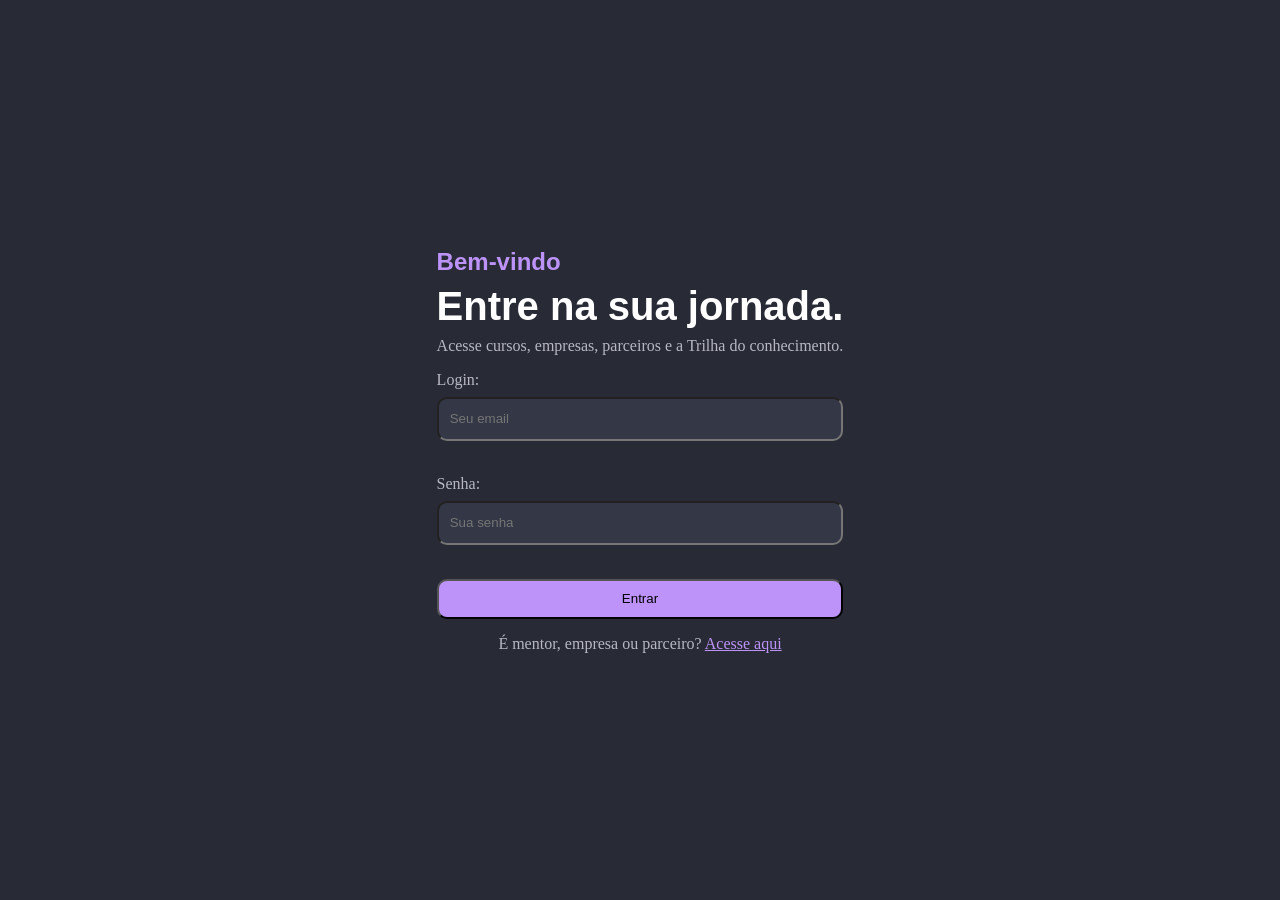
==== index.html @ e303d666 "login-estatico" ====
<!DOCTYPE html>
<html lang="en">
<head>
    <meta charset="UTF-8">
    <meta name="viewport" content="width=device-width, initial-scale=1.0">
    <link rel="stylesheet" href="style.css">
    <title>TCC</title>
</head>
<body>
   
    <section id="entrada">
        
            <h2>Bem-vindo</h2>
            <h1> Entre na sua jornada.</h1>
            <p>Acesse cursos, empresas, parceiros e a Trilha do conhecimento.</p>
            
            <p class="login">Login:</p>
            <input id="seuNome" type="email" placeholder="   Seu email ">

            <br>
            <p>Senha:</p>
            <input id="suaSenha" type="password" placeholder="   Sua senha" >
            <br>
            <button id="botao" onclick="enterapp"> Entrar</button>
        
            <div class="Outro">
                <p class="loginSenha">É mentor, empresa ou parceiro?
                <a class="link" href="">Acesse aqui</a>
                </p>
            </div>

    </section>
  </div>
</body>
</html>
---- style.css ----
@import url('https://fonts.googleapis.com/css2?family=DM+Sans:wght@400;500;600;700;800&family=Space+Grotesk:wght@500;600;700&display=swap');

*{
    margin: 0;
    padding: 0;
}

body{
    background-color: #282A36;
    display: flex;
    justify-content: center;
    align-items: center;
     min-height: 100vh;

}
    
#entrada{
    margin: 10% 15%;
    box-sizing: border-box;
    align-items: center;
    justify-content: space-between;
    display: grid;
    gap: 8px;
    
   
}

input{
    background-color: #343746;
    border-radius: 10px;
    height: 40px ;
    color: white;
    
}

h1{
    color: white;
    font-size: 40px;
    font-family:'Franklin Gothic Medium', 'Arial Narrow', Arial, sans-serif;

    
}

h2{
    color: #BD93F9;
    font-family: 'Franklin Gothic Medium', 'Arial Narrow', Arial, sans-serif;
}
.login{
    margin-top: 8px;
}
p{
    color: #B8B8C5;

}
#botao{
    background-color: #BD93F9;
    height: 40px;
    border-radius: 10px;
    
}
.link{
    color:#BD93F9;
}
.outro{
    text-align: center;

}
.loginSenha{
    text-align: center;
    margin-top: 8px;
}
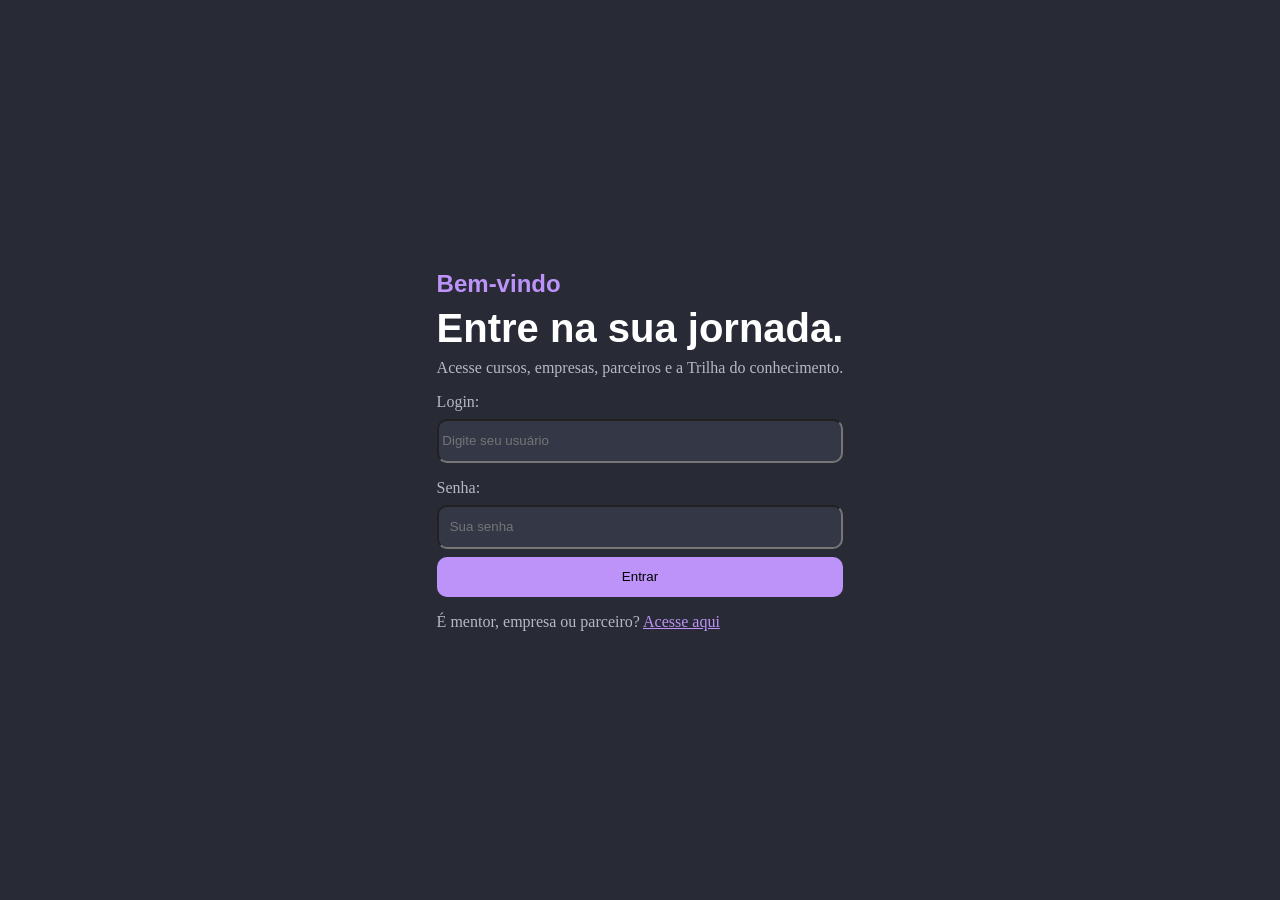
==== commit 3927c64f: "atualizaçao do projeto" ====
--- a/index.html
+++ b/index.html
@@ -14,21 +14,23 @@
             <h1> Entre na sua jornada.</h1>
             <p>Acesse cursos, empresas, parceiros e a Trilha do conhecimento.</p>
             
-            <p class="login">Login:</p>
-            <input id="seuNome" type="email" placeholder="   Seu email ">
+            <!-- O 'for' e o 'id' precisam ter exatamente o mesmo nome -->
+            <!-- label serve é a forma correta de se colocar em um login, quando voce clicar no login ele te levara para o campo de preencher -->
+            <label for="campo-login" class="login">Login:</label>
+            <input type="text" id="campo-login" placeholder=" Digite seu usuário">
 
-            <br>
-            <p>Senha:</p>
-            <input id="suaSenha" type="password" placeholder="   Sua senha" >
-            <br>
-            <button id="botao" onclick="enterapp"> Entrar</button>
-        
+            <label for="minhaSenha" class="loginSenha">Senha:</label>
+            <input id="minhaSenha" type="password" placeholder="   Sua senha" >
+            
+            <button id="botao" onclick="irParaProximaTela()">Entrar</button>
+
             <div class="Outro">
                 <p class="loginSenha">É mentor, empresa ou parceiro?
                 <a class="link" href="">Acesse aqui</a>
                 </p>
             </div>
 
+        <script src="script.js"></script>
     </section>
   </div>
 </body>
--- a/style.css
+++ b/style.css
@@ -47,6 +47,7 @@
 }
 .login{
     margin-top: 8px;
+    color: #B8B8C5;
 }
 p{
     color: #B8B8C5;
@@ -56,7 +57,13 @@
     background-color: #BD93F9;
     height: 40px;
     border-radius: 10px;
-    
+    cursor: pointer;
+    border: none;
+    transition: trasform 0.3 ease;
+
+}
+#botao:hover{
+    transform: scale(1.01);
 }
 .link{
     color:#BD93F9;
@@ -66,6 +73,6 @@
 
 }
 .loginSenha{
-    text-align: center;
     margin-top: 8px;
+    color: #B8B8C5;
 }
